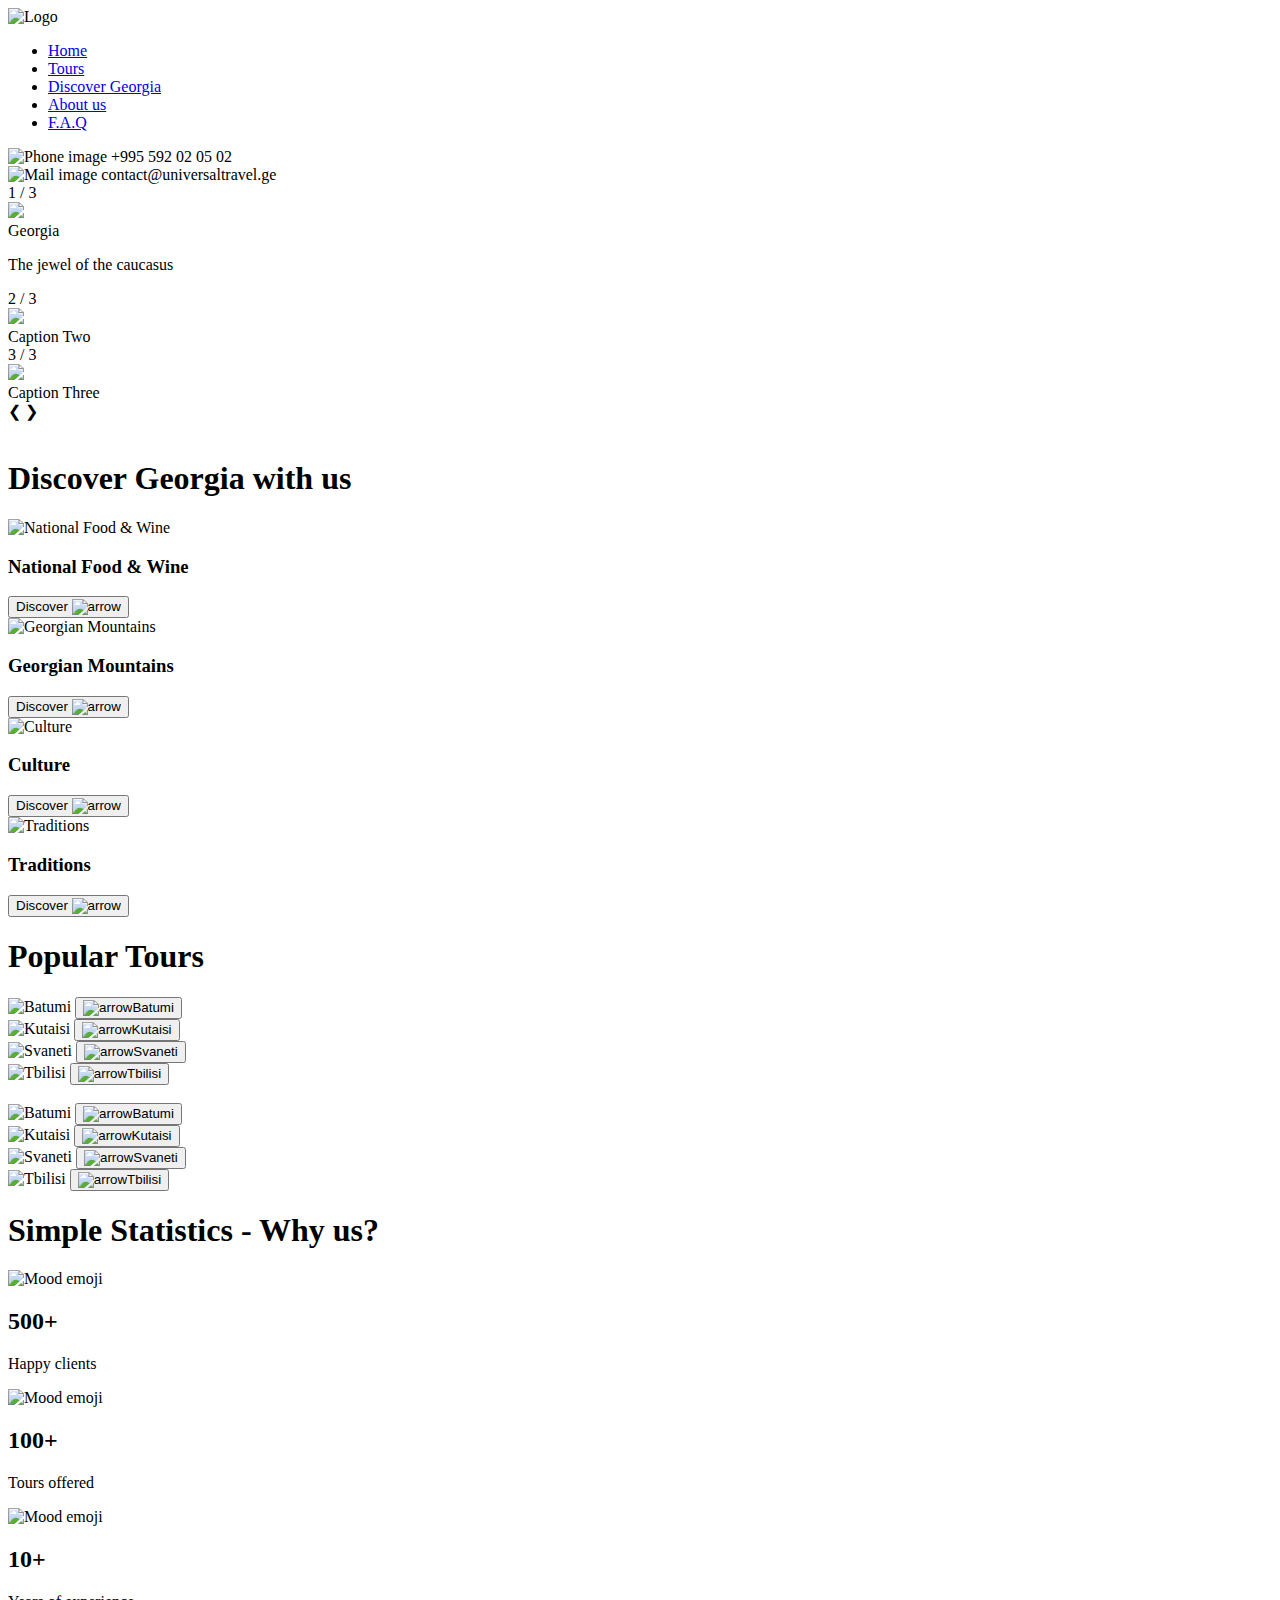
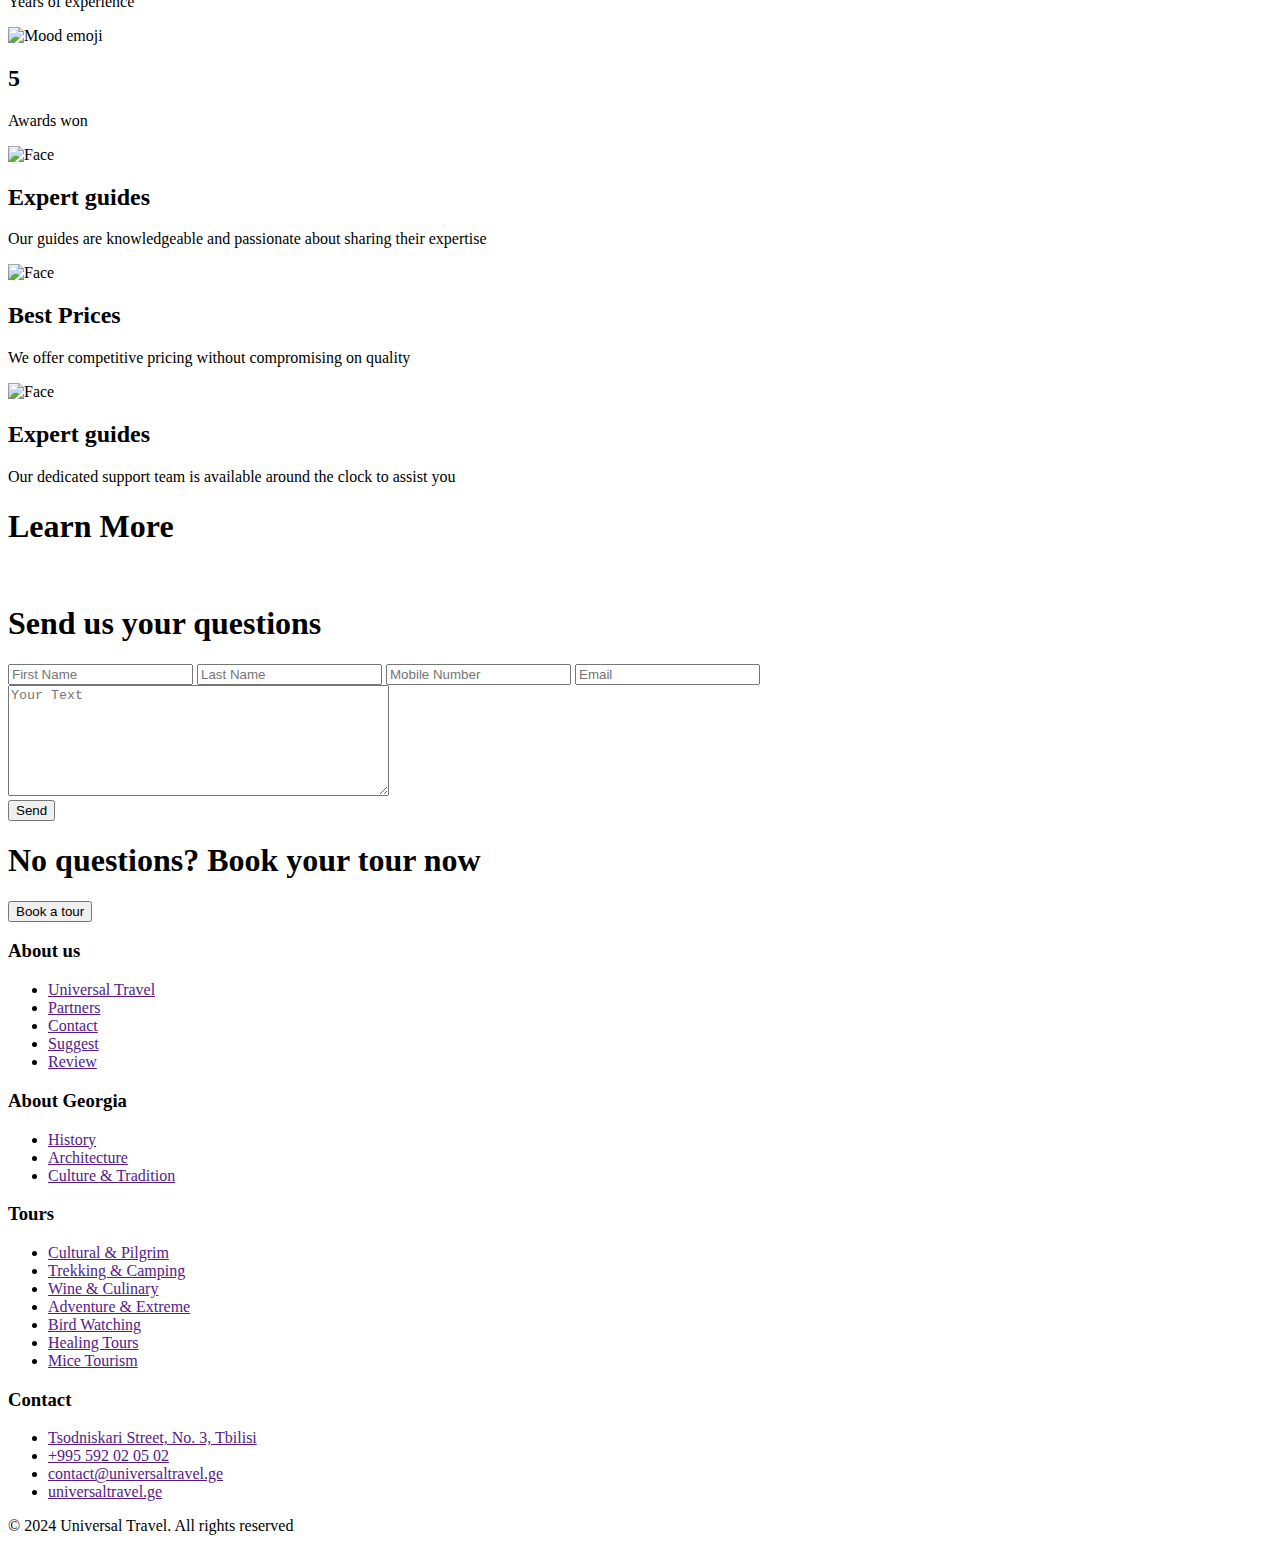
==== index.html @ 50737af2 "Add files via upload" ====
<!DOCTYPE html>
<html lang="en">
<head>
    <meta charset="UTF-8">
    <meta name="viewport" content="width=device-width, initial-scale=1.0">
    <link rel="stylesheet" href="./style/style.css">
    <link rel="preconnect" href="https://fonts.googleapis.com">
    <link rel="preconnect" href="https://fonts.gstatic.com" crossorigin>
    <link href="https://fonts.googleapis.com/css2?family=Darker+Grotesque:wght@300..900&family=Exo+2:ital,wght@0,100..900;1,100..900&family=Raleway:ital,wght@0,100..900;1,100..900&display=swap" rel="stylesheet">
    <title>Home</title>
</head>
<body>
    <header>
        <img class="logo" src="./assets/logo.svg" alt="Logo">
        <ul>
            <li><a id="active" href="index.html">Home</a></li>
            <li><a href="tours.html">Tours</a></li>
            <li><a href="georgia.html">Discover Georgia</a></li>
            <li><a href="about.html">About us</a></li>
            <li><a href="faq.html">F.A.Q</a></li>
        </ul>
        <div class="contact">
            <div><img src="./assets/phone.svg" alt="Phone image"> +995 592 02 05 02</div>
            <div><img src="./assets/mail.svg" alt="Mail image"> contact@universaltravel.ge</div>
        </div>
    </header>
    <div class="slideshow-container">

        <div class="mySlides fade">
          <div class="numbertext">1 / 3</div>
          <div class="slide-overlay"></div>
          <img src="./assets/slide1.jpg" style="width:100%">
          <div class="slideText">Georgia <br><p>The jewel of the caucasus</p></div>
        </div>
        
        <div class="mySlides fade">
          <div class="numbertext">2 / 3</div>
          <div class="slide-overlay"></div>
          <img src="./assets/slide2.jpg" style="width:100%">
          <div class="slideText">Caption Two</div>
        </div>
        
        <div class="mySlides fade">
          <div class="numbertext">3 / 3</div>
          <div class="slide-overlay"></div>
          <img src="./assets/slide3.jpg" style="width:100%">
          <div class="slideText">Caption Three</div>
        </div>
        
        <a class="prev" onclick="plusSlides(-1)">❮</a>
        <a class="next" onclick="plusSlides(1)">❯</a>
        
    </div>
    <br>
        
    <div style="text-align:center">
      <span class="dot" onclick="currentSlide(1)"></span> 
      <span class="dot" onclick="currentSlide(2)"></span> 
      <span class="dot" onclick="currentSlide(3)"></span> 
    </div>

    <!-- First Section -->
    <section id="firstS">
      <h1>Discover Georgia with us</h1>
      <div class="productCards">
        <div>
          <img src="./assets/product1.jpg" alt="National Food & Wine">
          <h3>National Food & Wine</h3>
          <button type="submit">Discover <img src="./assets/arrow.svg" alt="arrow"></button>
        </div>
        <div>
          <img src="./assets/product2.jpg" alt="Georgian Mountains">
          <h3>Georgian Mountains</h3>
          <button type="submit">Discover <img src="./assets/arrow.svg" alt="arrow"></button>
        </div>
        <div>
          <img src="./assets/product3.jpg" alt="Culture">
          <h3>Culture</h3>
          <button type="submit">Discover <img src="./assets/arrow.svg" alt="arrow"></button>
        </div>
        <div>
          <img src="./assets/product4.jpg" alt="Traditions">
          <h3>Traditions</h3>
          <button type="submit">Discover <img src="./assets/arrow.svg" alt="arrow"></button>
        </div>
      </div>
    </section>
    <section id="secondS">
      <h1>Popular Tours</h1>
      <div class="productCards">
        <div>
          <img src="./assets/batumi.jpg" alt="Batumi">
          <button><img src="./assets/location.svg" alt="arrow">Batumi</button>
        </div>
        <div>
          <img src="./assets/kutaisi.jpg" alt="Kutaisi">
          <button><img src="./assets/location.svg" alt="arrow">Kutaisi</button>
        </div>
        <div>
          <img src="./assets/svaneti.jpg" alt="Svaneti">
          <button><img src="./assets/location.svg" alt="arrow">Svaneti</button>
        </div>
        <div>
          <img src="./assets/tbilisi.jpg" alt="Tbilisi">
          <button><img src="./assets/location.svg" alt="arrow">Tbilisi</button>
        </div>
      </div><br>
      <div class="productCards">
        <div>
          <img src="./assets/batumi.jpg" alt="Batumi">
          <button><img src="./assets/location.svg" alt="arrow">Batumi</button>
        </div>
        <div>
          <img src="./assets/kutaisi.jpg" alt="Kutaisi">
          <button><img src="./assets/location.svg" alt="arrow">Kutaisi</button>
        </div>
        <div>
          <img src="./assets/svaneti.jpg" alt="Svaneti">
          <button><img src="./assets/location.svg" alt="arrow">Svaneti</button>
        </div>
        <div>
          <img src="./assets/tbilisi.jpg" alt="Tbilisi">
          <button><img src="./assets/location.svg" alt="arrow">Tbilisi</button>
        </div>
      </div>
    </section>
    <section class="thirdS">
      <h1>Simple Statistics - Why us?</h1>
      <div class="statistics">
        <div>
          <img src="./assets/mood.svg" alt="Mood emoji">
          <h2>500+</h2>
          <p>Happy clients</p>
        </div>
        <div>
          <img src="./assets/bus.svg" alt="Mood emoji">
          <h2>100+</h2>
          <p>Tours offered</p>
        </div>
        <div>
          <img src="./assets/diplomat.svg" alt="Mood emoji">
          <h2>10+</h2>
          <p>Years of experience</p>
        </div>
        <div>
          <img src="./assets/award.svg" alt="Mood emoji">
          <h2>5</h2>
          <p>Awards won</p>
        </div>
      </div>
      <div class="whyUs">
        <div>
          <img src="./assets/face.svg" alt="Face">
          <h2>Expert guides</h2>
          <p>Our guides are knowledgeable and passionate about sharing their expertise</p>
        </div>
        <div>
          <img src="./assets/percent.svg" alt="Face">
          <h2>Best Prices</h2>
          <p>We offer competitive pricing without compromising on quality</p>
        </div>
        <div>
          <img src="./assets/support.svg" alt="Face">
          <h2>Expert guides</h2>
          <p>Our dedicated support team is available around the clock to assist you</p>
        </div>
      </div>
    </section>
    <section id="fourthS">
      <h1>Learn More</h1>
      <div class="container">
        <div class="map" id="map">
            <div class="pin" style="top: 50%; left: 60%;" onclick="showInfo(0)"></div>
            <div class="pin" style="top: 30%; left: 20%;" onclick="showInfo(1)"></div>
            <div class="pin" style="top: 50%; left: 30%;" onclick="showInfo(2)"></div>
            <div class="pin" style="top: 59%; left: 33%;" onclick="showInfo(3)"></div>
            <div class="pin" style="top: 67%; left: 30%;" onclick="showInfo(4)"></div>
            <div class="pin" style="top: 70%; left: 64%;" onclick="showInfo(5)"></div>
            <div class="pin" style="top: 70%; left: 50%;" onclick="showInfo(6)"></div>
            <div class="pin" style="top: 70%; left: 85%;" onclick="showInfo(7)"></div>
            <div class="pin" style="top: 55%; left: 44%;" onclick="showInfo(8)"></div>
            <div class="pin" style="top: 42%; left: 45%;" onclick="showInfo(9)"></div>
            <div class="pin" style="top: 56%; left: 70%;" onclick="showInfo(10)"></div>
        </div>
        <div class="info-card" id="infoCard">
            <img id="infoImage" src="" alt="">
            <div class="info-content">
                <h2 id="infoTitle"></h2>
                <p id="infoDesc"></p>
            </div>
        </div>
    </div>
    </section>
    <section id="fivethS">
      <h1>Send us your questions</h1>
      <div class="form">
        <div>
          <input type="text" placeholder="First Name">
          <input type="text" placeholder="Last Name">
          <input type="number" placeholder="Mobile Number">
          <input type="email" placeholder="Email">
      </div>
      <div class="formSecond">
          <textarea name="yourText" id="yourText" cols="45" rows="7" placeholder="Your Text"></textarea>
        </div>
      </div>
      <button class="successB">Send</button>
      <h1>No questions? Book your tour now</h1>
      <button class="successG">Book a tour</button>
    </section>

    <footer>
      <div>
        <h3>About us</h3>
        <ul>
          <li><a href="">Universal Travel</a></li>
          <li><a href="">Partners</a></li>
          <li><a href="">Contact</a></li>
          <li><a href="">Suggest</a></li>
          <li><a href="">Review</a></li>
        </ul>
      </div>
      <div>
        <h3>About Georgia</h3>
        <ul>
          <li><a href="">History</a></li>
          <li><a href="">Architecture</a></li>
          <li><a href="">Culture & Tradition</a></li>
        </ul>
      </div>
      <div>
        <h3>Tours</h3>
        <ul>
          <li><a href="">Cultural & Pilgrim</a></li>
          <li><a href="">Trekking & Camping</a></li>
          <li><a href="">Wine & Culinary</a></li>
          <li><a href="">Adventure & Extreme</a></li>
          <li><a href="">Bird Watching</a></li>
          <li><a href="">Healing Tours</a></li>
          <li><a href="">Mice Tourism</a></li>
        </ul>
      </div>
      <div>
        <h3>Contact</h3>
        <ul>
          <li><a href="">Tsodniskari Street, No. 3, Tbilisi</a></li>
          <li><a href="">+995 592 02 05 02</a></li>
          <li><a href="">contact@universaltravel.ge</a></li>
          <li><a href="">universaltravel.ge</a></li>
        </ul>
      </div>
    </footer>
    <div class="endFooter">
      <p>© 2024 Universal Travel. All rights reserved</p>
    </div>
</body>
<script src="./js/index.js"></script>
</html>
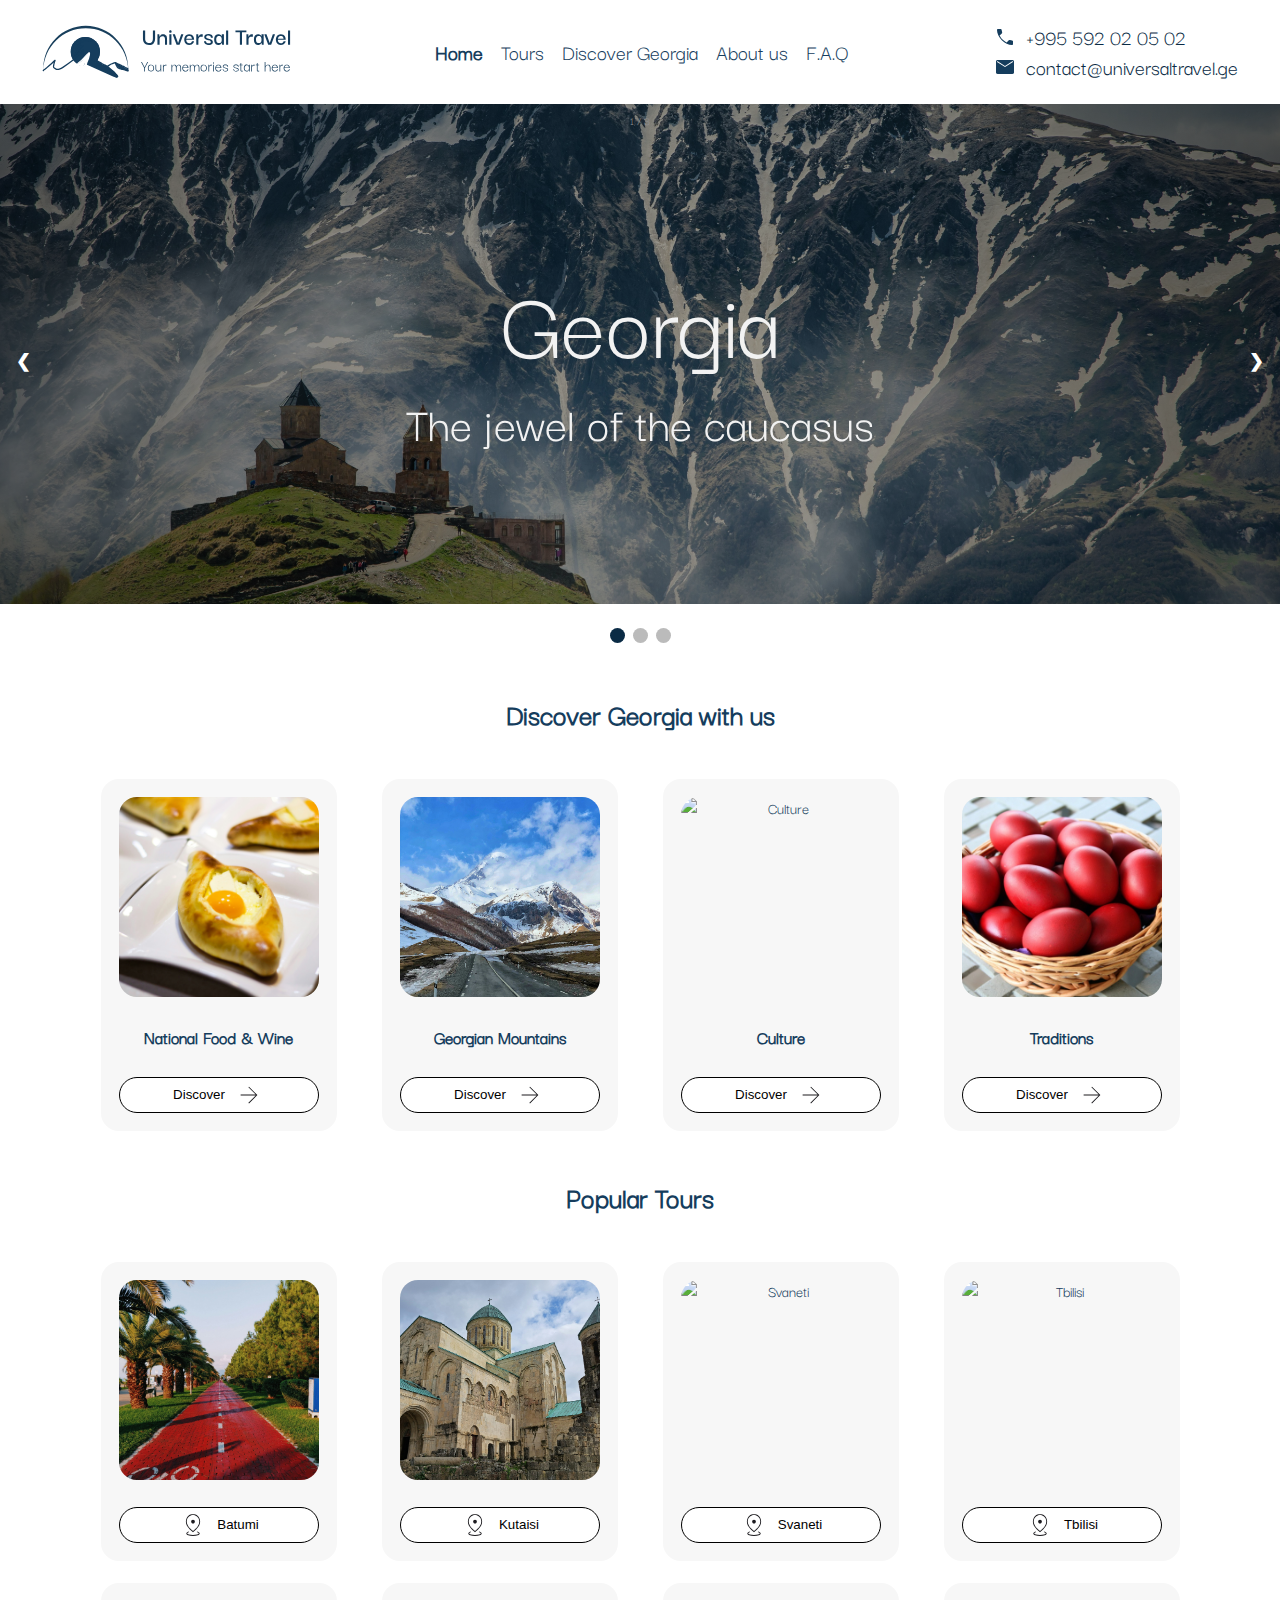
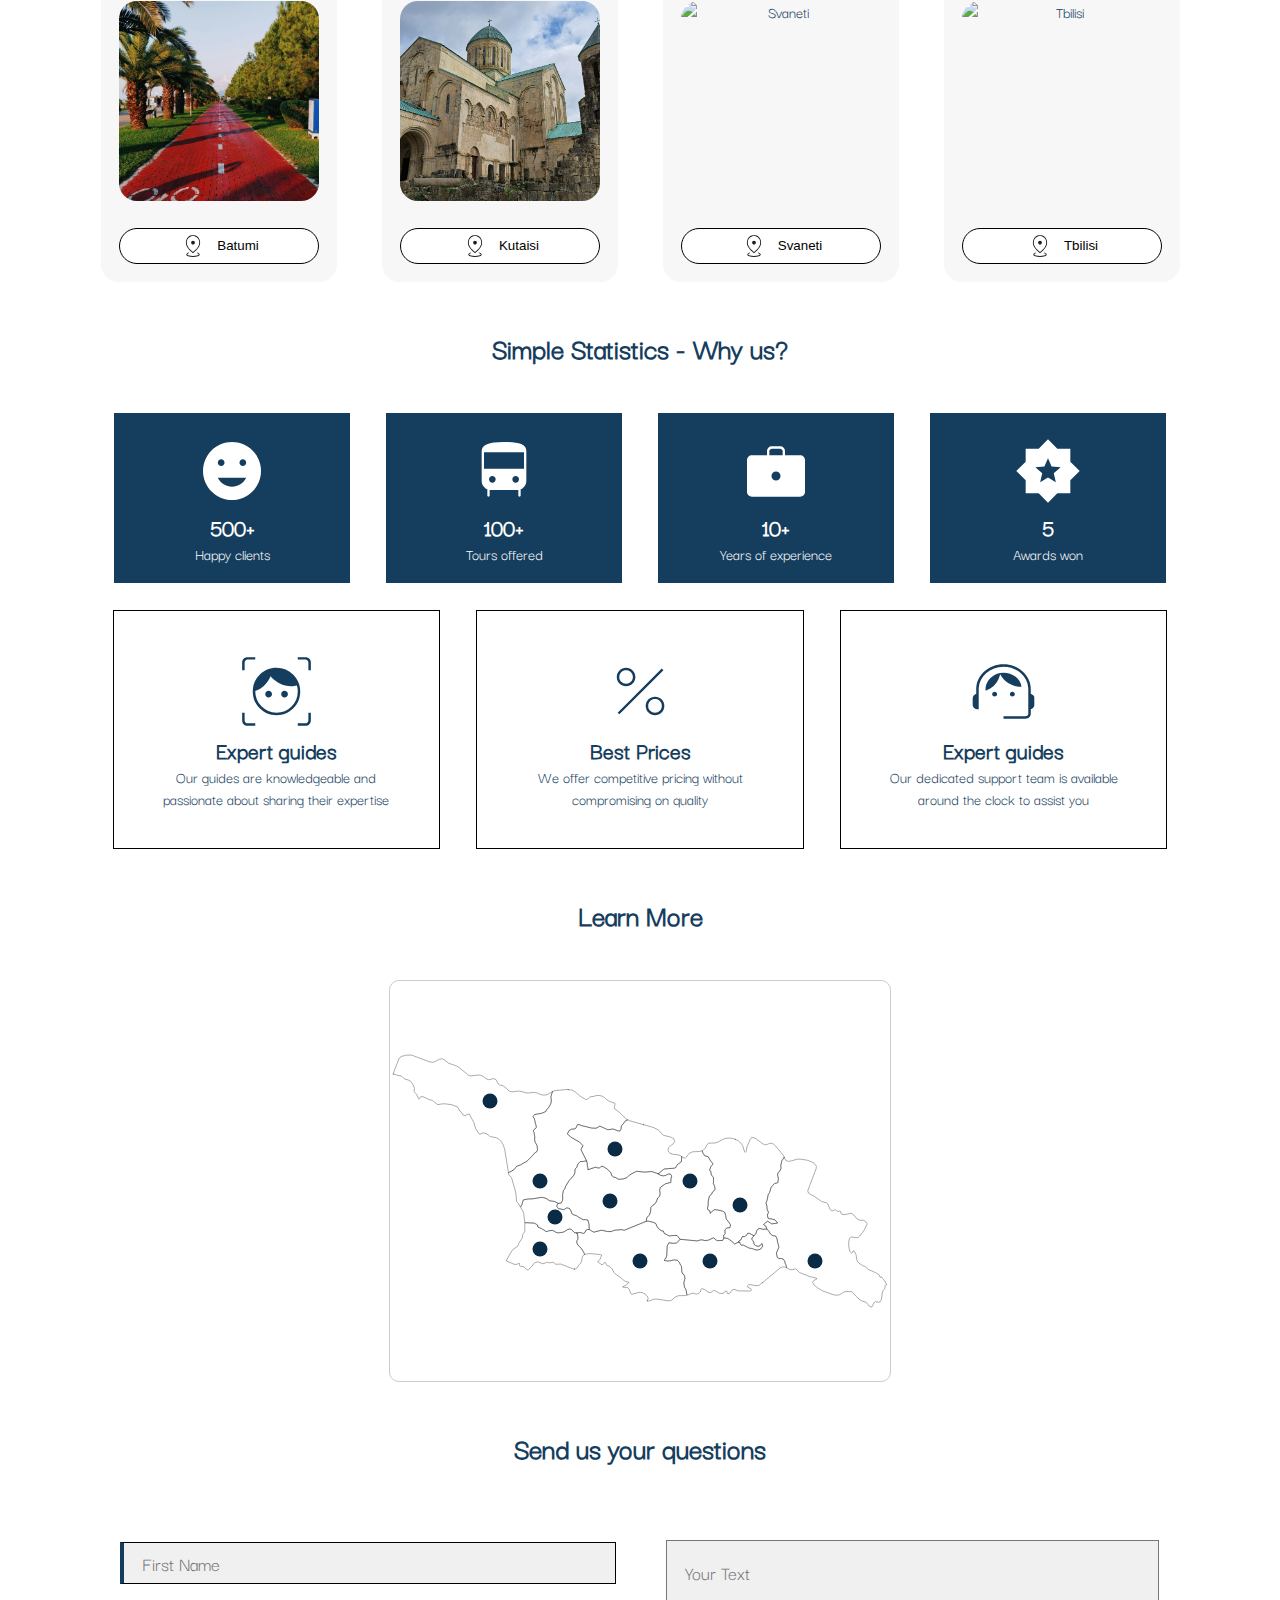
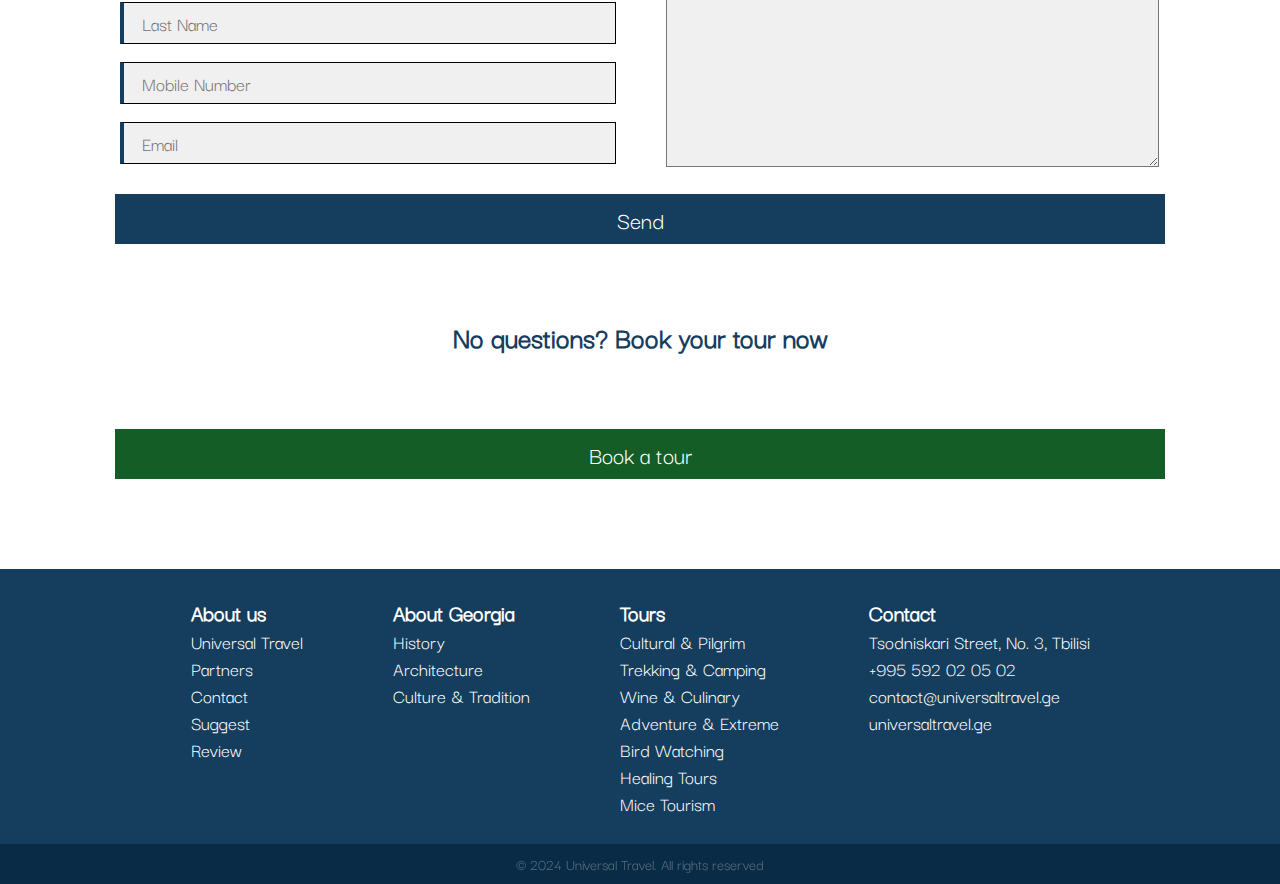
==== commit 42d7d8d0: "Add files via upload" ====
--- a/index.html
+++ b/index.html
@@ -11,7 +11,9 @@
 </head>
 <body>
     <header>
-        <img class="logo" src="./assets/logo.svg" alt="Logo">
+        <a href="index.html">
+          <img class="logo" src="./assets/logo.svg" alt="Logo">
+        </a>
         <ul>
             <li><a id="active" href="index.html">Home</a></li>
             <li><a href="tours.html">Tours</a></li>
@@ -20,8 +22,8 @@
             <li><a href="faq.html">F.A.Q</a></li>
         </ul>
         <div class="contact">
-            <div><img src="./assets/phone.svg" alt="Phone image"> +995 592 02 05 02</div>
-            <div><img src="./assets/mail.svg" alt="Mail image"> contact@universaltravel.ge</div>
+            <div><img src="./assets/phone.svg" alt="Phone image"> <a href="tel:+995-592-020-502">+995 592 02 05 02</a></div>
+            <div><img src="./assets/mail.svg" alt="Mail image"> <a href="mailto:contact@universaltravel.ge">contact@universaltravel.ge</a></div>
         </div>
     </header>
     <div class="slideshow-container">
--- a/style/style.css
+++ b/style/style.css
@@ -0,0 +1,495 @@
+*{
+    margin:0;
+    padding: 0;
+}
+@font-face {
+    font-family: DarkerGrotesqueRegular;
+    src: url(../fonts/DarkerGrotesque-Regular.ttf);
+ }
+body{
+  font-family: DarkerGrotesqueRegular;
+  color: #153D5D;
+}
+h1{
+  font-size: 30px;
+}
+/* Header */
+header{
+    background-color: white;
+    padding: 2vh 1vh;
+    font-family: DarkerGrotesqueRegular;
+    font-size: 22px;
+    font-weight: 400;
+    display: flex;
+    justify-content: center;
+    align-items: center;
+    gap: 15vh;
+}
+#active{
+    font-weight: 900;
+}
+header .logo{
+    width: 250px;
+}
+header ul{
+    list-style-type: none;
+    margin: 0;
+    padding: 0;
+}
+header ul li{
+    float: left;
+    list-style: none;
+    margin: 0 2px 0 0;
+}
+header ul li a{
+    text-decoration: none;
+    color: #153D5D;
+    padding: 8px;
+}
+header .contact div{
+    display: flex;
+    gap: 1vh;
+}
+header .contact a{
+  text-decoration: none;
+  color: #0A2B45;
+}
+/* End of the Header */
+
+/* Body */
+/* Carousel */
+.slideshow-container {
+    width: 100%;
+    position: relative;
+    margin: auto;
+  }
+.slideshow-container img{
+    height: 100%;
+    background-size: cover;
+    background-repeat: no-repeat;
+    object-fit: cover;
+}
+.slide-overlay {
+    position: absolute;
+    top: 0;
+    left: 0;
+    width: 100%;
+    height: 100%;
+    background: radial-gradient(circle, rgba(0,0,0,0.3) 0%, rgba(0,0,0,0.6) 100%);
+    z-index: 1;
+  }
+  
+  /* Next & previous buttons */
+  .prev, .next {
+    cursor: pointer;
+    position: absolute;
+    top: 50%;
+    width: auto;
+    padding: 16px;
+    margin-top: -22px;
+    color: white;
+    font-weight: bold;
+    font-size: 18px;
+    transition: 0.6s ease;
+    border-radius: 0 3px 3px 0;
+    user-select: none;
+    z-index: 2;
+  }
+  
+  /* Position the "next button" to the right */
+  .next {
+    right: 0;
+    border-radius: 3px 0 0 3px;
+  }
+  
+  /* On hover, add a black background color with a little bit see-through */
+  .prev:hover, .next:hover {
+    background-color: rgba(0,0,0,0.8);
+  }
+  
+  /* Caption text */
+  .slideText {
+    position: absolute;
+    font-family: DarkerGrotesqueRegular;
+    color: #f2f2f2;
+    font-size: 100px;
+    padding: 8px 12px;
+    text-align: center;
+    z-index: 3;
+  }
+  .slideText > p{
+    font-size: 50px;
+    font-weight: 200;
+  }
+  
+  /* Number text (1/3 etc) */
+  .numbertext {
+    color: #f2f2f2;
+    font-size: 12px;
+    padding: 8px 12px;
+    position: absolute;
+    top: 0;
+  }
+  
+  /* The dots/bullets/indicators */
+  .dot {
+    cursor: pointer;
+    height: 15px;
+    width: 15px;
+    margin: 0 2px;
+    background-color: #bbb;
+    border-radius: 50%;
+    display: inline-block;
+    transition: background-color 0.6s ease;
+  }
+  
+  .active, .dot:hover {
+    background-color: #717171;
+  }
+  .mySlides{
+    display: flex;
+    justify-content: center;
+    align-items: center;
+    height: 500px;
+  }
+  /* Fading animation */
+  .fade {
+    animation-name: fade;
+    animation-duration: 1.5s;
+  }
+  
+  @keyframes fade {
+    from {opacity: .4} 
+    to {opacity: 1}
+  }
+
+  .productCards{
+    display: flex;
+    gap: 5vh;
+    justify-content: center;
+    align-items: center;
+  }
+  section h1{
+    margin: 3vh 0;
+    padding: 2vh 3vh;
+    text-align: center;
+    align-items: center;
+  }
+  .productCards div{
+    text-align: center;
+    border-radius: 2vh;
+    display: flex;
+    flex-direction: column;
+    gap: 3vh;
+    padding: 2vh 2vh;
+    background-color: #F7F7F7;
+    width: 200px;
+  }
+  .productCards div>img{
+    border-radius: 2vh;
+    object-fit: cover;
+    background-size: cover;
+    background-repeat: no-repeat;
+    width: 100%;
+    height: 200px;
+  }
+  .productCards div button{
+    border-radius: 2vh;
+    gap: 1vh;
+    cursor: pointer;
+    justify-content: center;
+    align-items: center;
+    display: flex;
+    background-color: white;
+    border: 0.1px solid black;
+    height: 4vh;
+    width: 100%;
+  }
+  .productCards div button:hover{
+    background-color: #63a3d773;
+  }
+  .productCards div button img{
+    width: 30px;
+  }
+ .productCards>div>div{
+  display: flex;
+  margin: 0;
+  padding: 0;
+  justify-content: center;
+  align-items: center;
+ }
+ .statistics{
+  display: flex;
+  justify-content: center;
+  align-items: center;
+  gap: 4vh;
+ }
+ .statistics>div{
+  display: flex;
+  flex-direction: column;
+  align-items: center;
+  background-color: #153D5D;
+  color: white;
+  width: 200px;
+  padding: 2vh 2vh;
+ }
+ .whyUs{
+  margin: 3vh 0;
+  display: flex;
+  justify-content: center;
+  align-items: center;
+  gap: 4vh;
+ }
+ .whyUs>div{
+  text-align: center;
+  display: flex;
+  flex-direction: column;
+  align-items: center;
+  background-color: white;
+  border: 0.5px solid black;
+  width: 250px;
+  padding: 4.2vh 4.2vh;
+ }
+ #fivethS{
+  max-width: 1000px;
+  margin: 0 auto;
+  display: flex;
+  justify-content: center;
+  align-items: center;
+  flex-direction: column;
+  gap: 3vh;
+ }
+ .form{
+  display: flex;
+  gap: 10vh;
+  width: 100%;
+  justify-content: center;
+  align-items: center;
+ }
+ .form>div{
+  display: flex;
+  flex-direction: column;
+  justify-content: center;
+  align-items: center;
+  width: 100%;
+  gap: 2vh;
+ }
+ .form>div input{
+  font-family: DarkerGrotesqueRegular;
+  font-size: 20px;
+  padding: 0 2vh;
+  width: 100%;
+  border: 0.3px solid black;
+  border-left: 4px solid #153D5D;
+  height: 40px;
+  background-color: #F1F0F0;
+ }
+ .formSecond{
+  width: 100%;
+ }
+ .formSecond textarea{
+  font-family: DarkerGrotesqueRegular;
+  font-size: 20px;
+  width: 100%;
+  background-color: #F1F0F0;
+  padding: 2vh 2vh;
+ }
+ .successB{
+  width: 105%;
+  background-color: #153D5D;
+  height: 50px;
+  border: none;
+  color: white;
+  font-family: DarkerGrotesqueRegular;
+  font-size: 25px;
+ }
+ .successG{
+  width: 105%;
+  background-color: #155d26;
+  border: none;
+  height: 50px;
+  color: white;
+  font-family: DarkerGrotesqueRegular;
+  font-size: 25px;
+ }
+ footer{
+  margin-top: 10vh;
+  padding: 3vh 0;
+  font-size: 20px;
+  justify-content: center;
+  gap: 10vh;
+  display: flex;
+  background-color: #153D5D;
+  color: white;
+ }
+ footer ul li{
+  list-style: none;
+ }
+ footer ul li a{
+  text-decoration: none;
+  color: white;
+ }
+ .endFooter{
+  width: 100%;
+  padding: 1vh 0;
+  text-align: center;
+  background-color: #0A2B45;
+  color: white;
+ }
+ .endFooter p{
+  opacity: 30%;
+ }
+ /* Map */
+
+ .container {
+  margin: 0 auto;
+  justify-content: center;
+  align-items: center;
+  display: flex;
+  gap: 20px;
+  align-items: center;
+}
+.map {
+  position: relative;
+  width: 500px;
+  height: 400px;
+  background: url('../assets/map.svg') no-repeat center/cover;
+  object-fit: cover;
+  border: 1px solid #ccc;
+  border-radius: 10px;
+}
+.pin {
+  position: absolute;
+  width: 15px;
+  height: 15px;
+  background: #0A2B45;
+  border-radius: 50%;
+  cursor: pointer;
+  transform: translate(-50%, -50%);
+}
+.info-card {
+  display: none;
+  max-width: 500px;
+  border: 1px solid #ccc;
+  border-radius: 10px;
+  overflow: hidden;
+  box-shadow: 0 4px 8px rgba(0, 0, 0, 0.1);
+}
+.info-card img {
+  width: 100%;
+  height: 150px;
+  object-fit: cover;
+}
+.info-content {
+  padding: 10px;
+}
+.aboutSection{
+  font-size: 20px;
+  margin: 0 auto;
+  gap: 5vh;
+  width: 1000px;
+  display: flex;
+  justify-content: center;
+  align-items: center;
+}
+.aboutSection img{
+  width: 300px;
+  height: 300px;
+}
+.partners{
+  display: flex;
+  align-items: center;
+  justify-content: center;
+  gap: 10vh;
+}
+.partners img{
+  width: 200px;
+  height: 200px;
+}
+.search{
+  gap: 2vh;
+  margin: 0 auto;
+  display: flex;
+  flex-direction: column;
+  justify-content: center;
+  align-items: center;
+  width: 1000px;
+}
+.search>input{
+  font-family: DarkerGrotesqueRegular;
+  background-color: #F1F0F0;
+  border: none;
+  font-size: 20px;
+  padding: 0 2vh;
+  height: 40px;
+  width: 100%;
+}
+.search .categories{
+  display: flex;
+  gap: 2vh;
+  align-items: center;
+  justify-content: flex-start;
+  overflow-x:scroll;
+  width: 100%;
+  scrollbar-width: none;
+  scroll-snap-type: x mandatory;
+}
+
+.search .categories::-webkit-scrollbar {
+  height: 8px;
+}
+.search .categories::-webkit-scrollbar-thumb {
+  background-color: #888;
+  border-radius: 4px;
+}
+.search .categories input{
+  scroll-snap-align: start;
+  padding: 0 1vh;
+  width: 100%;
+  height: 40px;
+  border: none;
+  font-family: DarkerGrotesqueRegular;
+  font-size: 20px;
+}
+#activeButton{
+  background-color: #0A2B45;
+  color: white;
+}
+#faqS{
+  width: 1200px;
+  margin: 0 auto;
+  font-family: DarkerGrotesqueRegular;
+  font-size: 22px;
+}
+.accordion {
+  background-color: #eee;
+  color: #444;
+  cursor: pointer;
+  padding: 18px;
+  font-size: 22px;
+  font-family: DarkerGrotesqueRegular;
+  width: 100%;
+  text-align: left;
+  border: none;
+  outline: none;
+  transition: 0.4s;
+}
+
+/* Add a background color to the button if it is clicked on (add the .active class with JS), and when you move the mouse over it (hover) */
+.active, .accordion:hover {
+  background-color: #0A2B45;
+  color: white;
+}
+
+/* Style the accordion panel. Note: hidden by default */
+.panel {
+  padding: 0 18px;
+  background-color: white;
+  display: none;
+  overflow: hidden;
+}
+  /* On smaller screens, decrease text size */
+  @media only screen and (max-width: 300px) {
+    .prev, .next,.text {font-size: 11px}
+  }
+
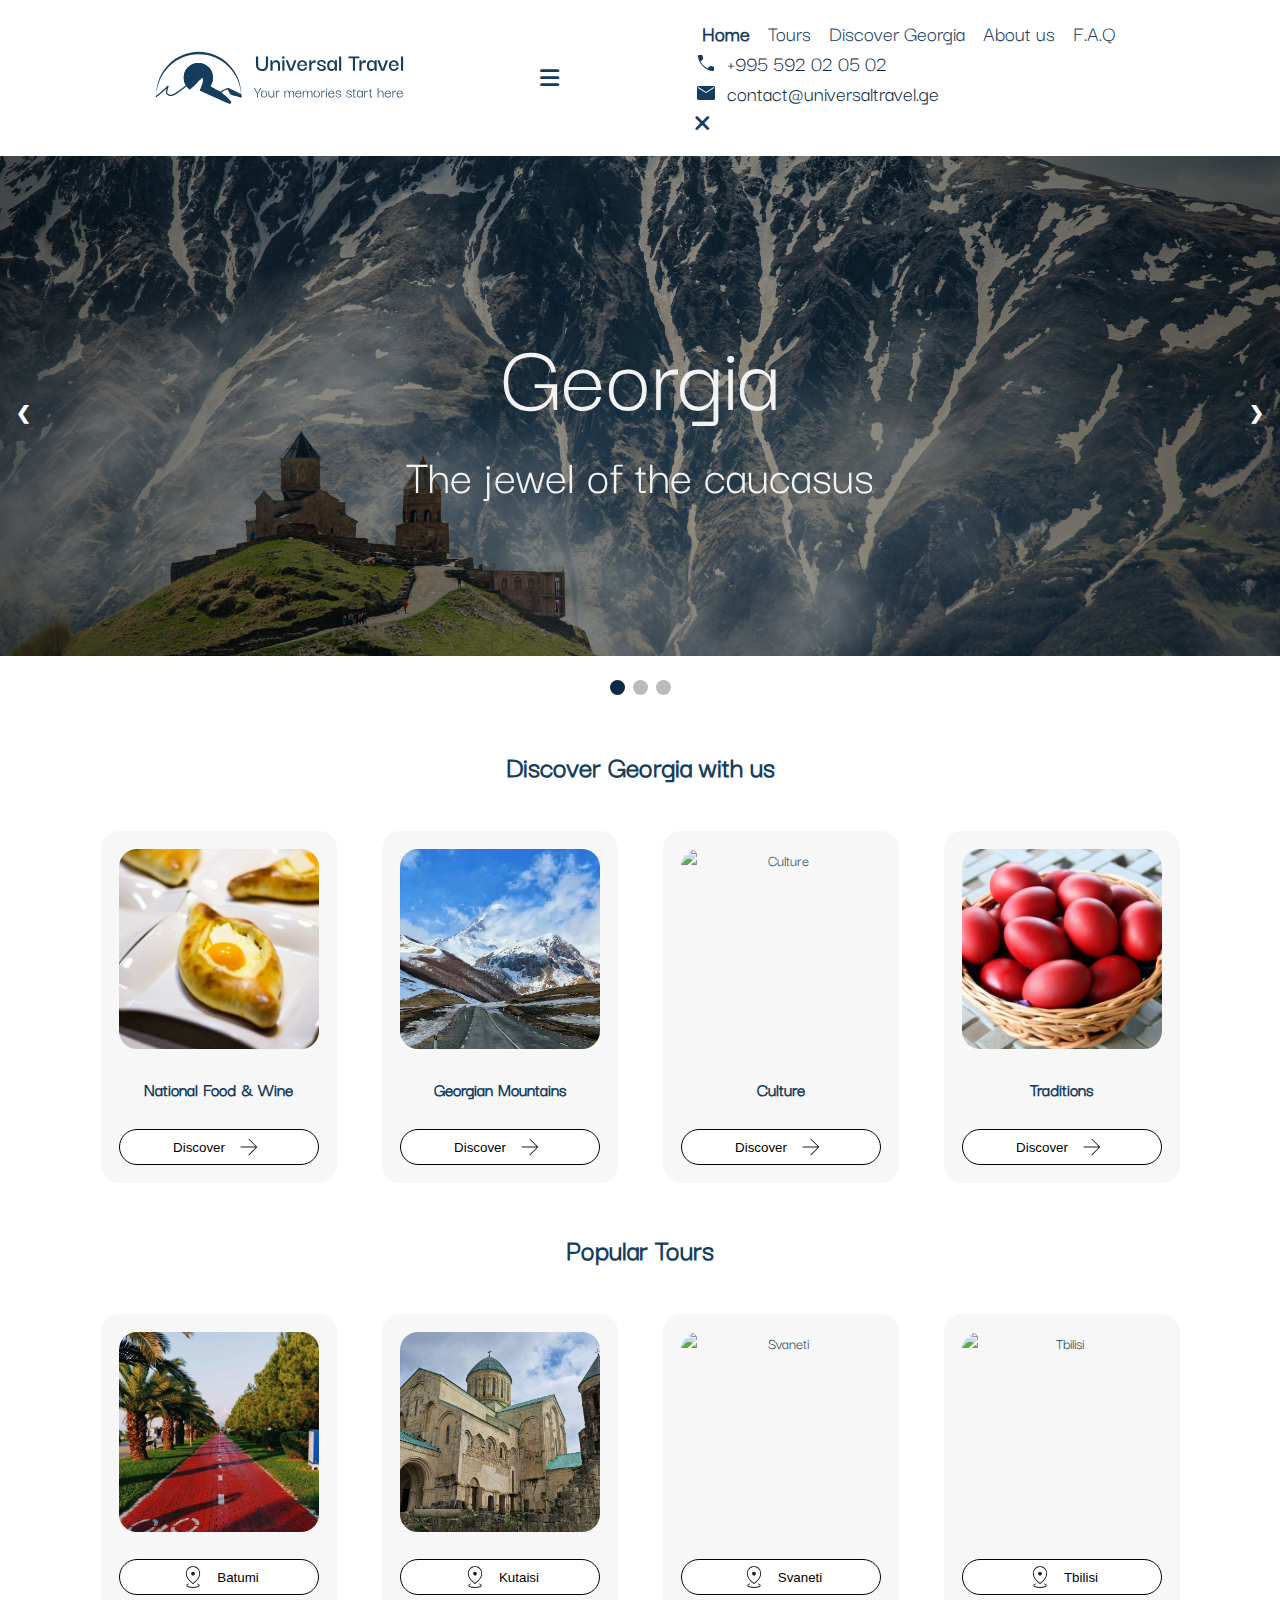
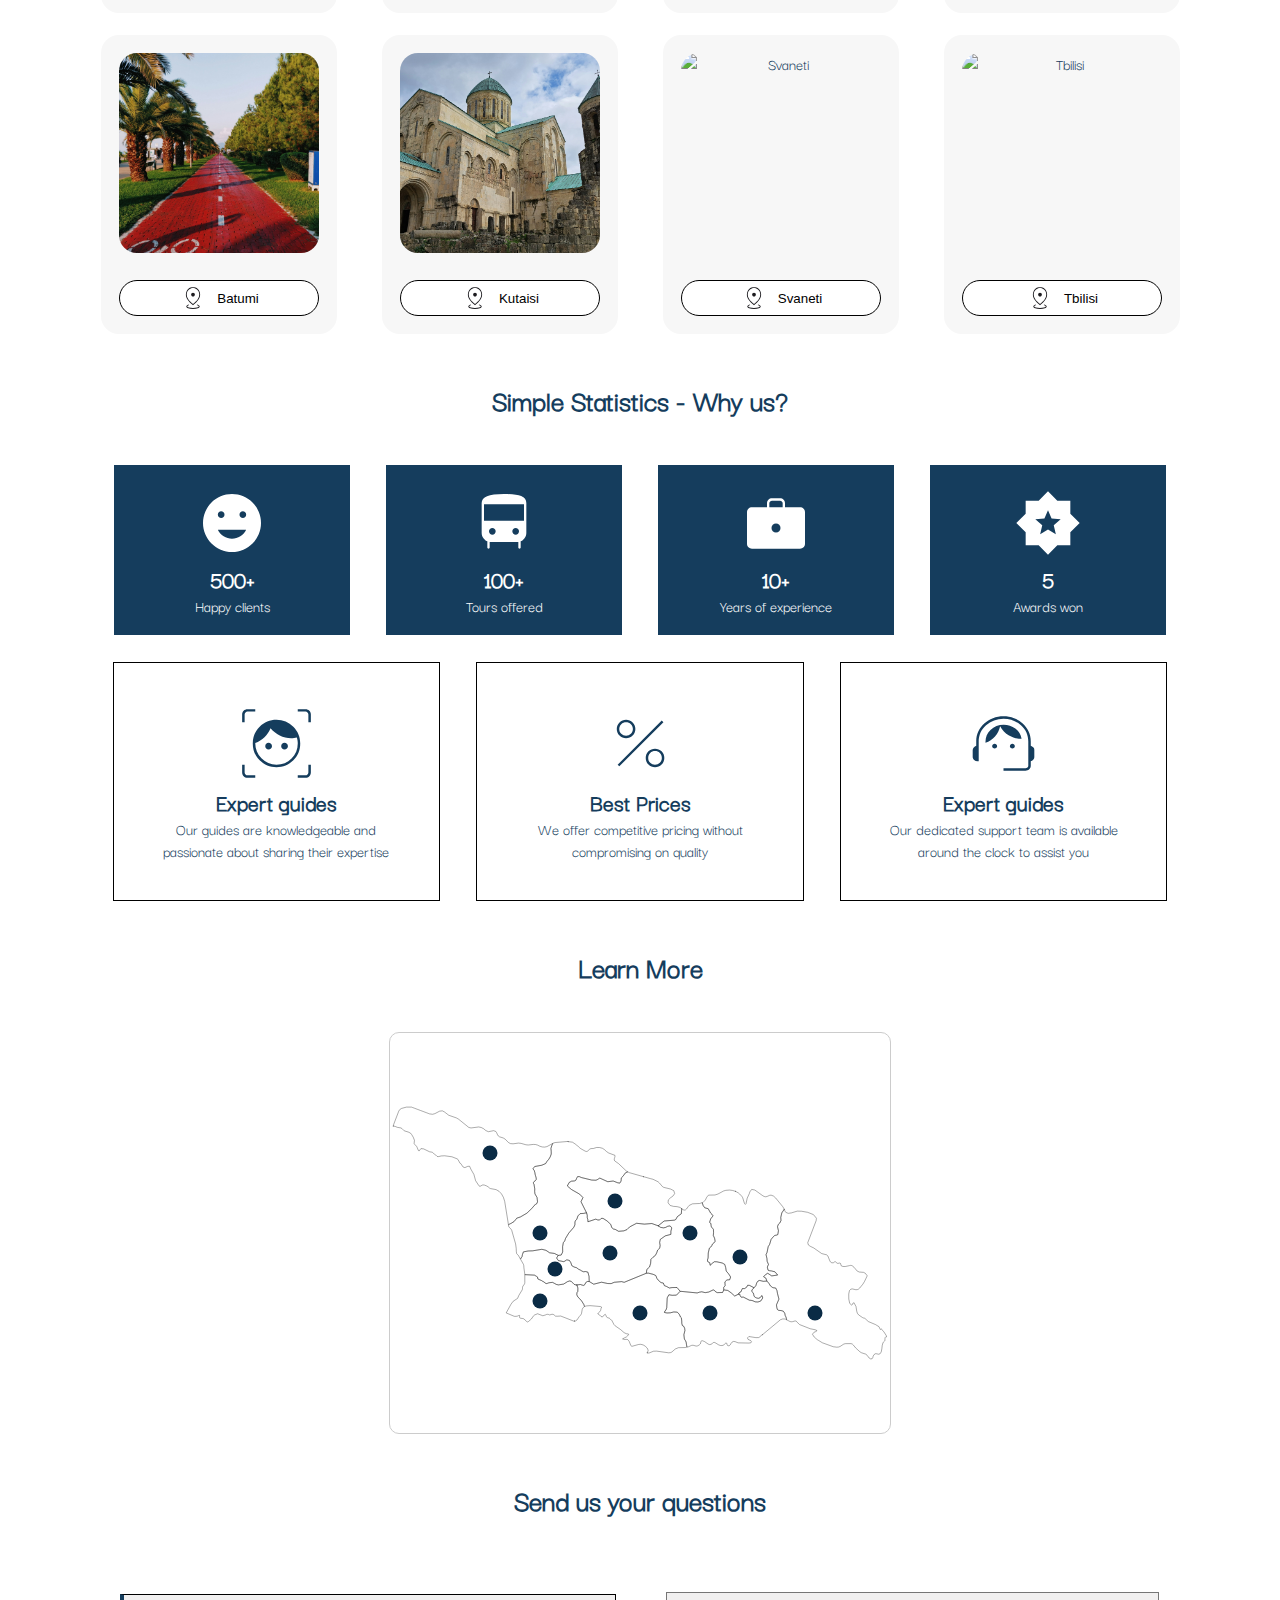
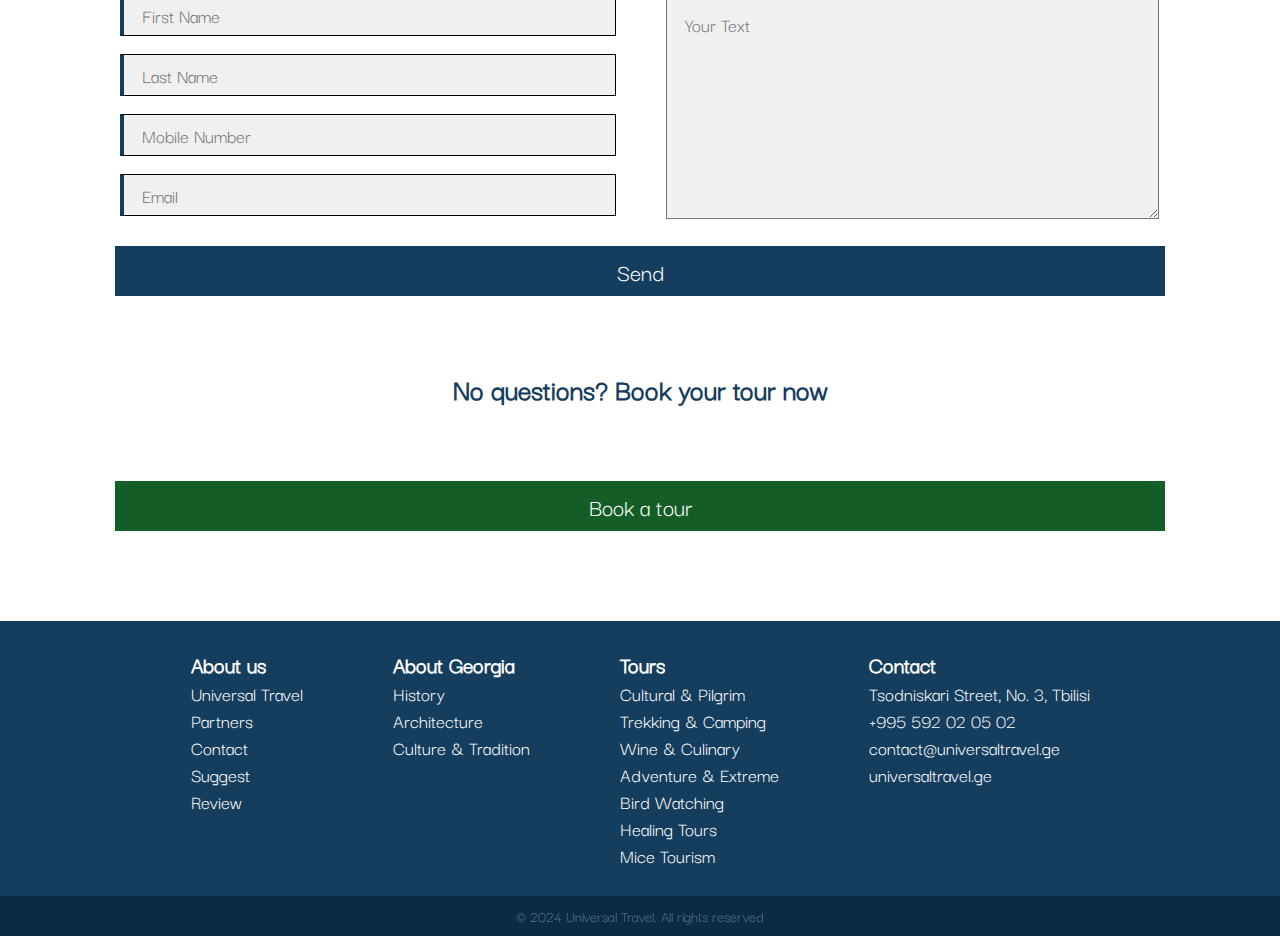
==== commit bb5f9f30: "Add files via upload" ====
--- a/index.html
+++ b/index.html
@@ -6,6 +6,9 @@
     <link rel="stylesheet" href="./style/style.css">
     <link rel="preconnect" href="https://fonts.googleapis.com">
     <link rel="preconnect" href="https://fonts.gstatic.com" crossorigin>
+    <link rel="stylesheet" href="https://cdnjs.cloudflare.com/ajax/libs/font-awesome/6.5.1/css/all.min.css">
+
+    <link href="https://fonts.googleapis.com/css2?family=K2D:ital,wght@0,100;0,500;0,600;0,700;1,400&amp;family=Libre+Baskerville&amp;family=Poppins&amp;family=Work+Sans:ital,wght@0,400;1,200&amp;display=swap" rel="stylesheet">
     <link href="https://fonts.googleapis.com/css2?family=Darker+Grotesque:wght@300..900&family=Exo+2:ital,wght@0,100..900;1,100..900&family=Raleway:ital,wght@0,100..900;1,100..900&display=swap" rel="stylesheet">
     <title>Home</title>
 </head>
@@ -14,17 +17,20 @@
         <a href="index.html">
           <img class="logo" src="./assets/logo.svg" alt="Logo">
         </a>
-        <ul>
+        <div class="openMenu"><i class="fa fa-bars"></i></div>
+        <ul class="mainMenu">
             <li><a id="active" href="index.html">Home</a></li>
             <li><a href="tours.html">Tours</a></li>
             <li><a href="georgia.html">Discover Georgia</a></li>
             <li><a href="about.html">About us</a></li>
-            <li><a href="faq.html">F.A.Q</a></li>
-        </ul>
-        <div class="contact">
-            <div><img src="./assets/phone.svg" alt="Phone image"> <a href="tel:+995-592-020-502">+995 592 02 05 02</a></div>
-            <div><img src="./assets/mail.svg" alt="Mail image"> <a href="mailto:contact@universaltravel.ge">contact@universaltravel.ge</a></div>
-        </div>
+            <li><a href="faq.html">F.A.Q</a></li><br>
+            <div class="contact">
+              <div><img src="./assets/phone.svg" alt="Phone image"> <a href="tel:+995-592-020-502">+995 592 02 05 02</a></div>
+              <div><img src="./assets/mail.svg" alt="Mail image"> <a href="mailto:contact@universaltravel.ge">contact@universaltravel.ge</a></div>
+            </div>
+            <div class="closeMenu"><i class="fa fa-times" aria-hidden="true"></i></div>
+        </ul>
+
     </header>
     <div class="slideshow-container">
 
@@ -64,31 +70,34 @@
     <!-- First Section -->
     <section id="firstS">
       <h1>Discover Georgia with us</h1>
-      <div class="productCards">
-        <div>
-          <img src="./assets/product1.jpg" alt="National Food & Wine">
-          <h3>National Food & Wine</h3>
-          <button type="submit">Discover <img src="./assets/arrow.svg" alt="arrow"></button>
-        </div>
-        <div>
-          <img src="./assets/product2.jpg" alt="Georgian Mountains">
-          <h3>Georgian Mountains</h3>
-          <button type="submit">Discover <img src="./assets/arrow.svg" alt="arrow"></button>
-        </div>
-        <div>
-          <img src="./assets/product3.jpg" alt="Culture">
-          <h3>Culture</h3>
-          <button type="submit">Discover <img src="./assets/arrow.svg" alt="arrow"></button>
-        </div>
-        <div>
-          <img src="./assets/product4.jpg" alt="Traditions">
-          <h3>Traditions</h3>
-          <button type="submit">Discover <img src="./assets/arrow.svg" alt="arrow"></button>
-        </div>
-      </div>
+      <div class="carousel-container">
+        <div class="productCards">
+            <div>
+                <img src="./assets/product1.jpg" alt="National Food & Wine">
+                <h3>National Food & Wine</h3>
+                <button type="submit">Discover <img src="./assets/arrow.svg" alt="arrow"></button>
+            </div>
+            <div>
+                <img src="./assets/product2.jpg" alt="Georgian Mountains">
+                <h3>Georgian Mountains</h3>
+                <button type="submit">Discover <img src="./assets/arrow.svg" alt="arrow"></button>
+            </div>
+            <div>
+                <img src="./assets/product3.jpg" alt="Culture">
+                <h3>Culture</h3>
+                <button type="submit">Discover <img src="./assets/arrow.svg" alt="arrow"></button>
+            </div>
+            <div>
+                <img src="./assets/product4.jpg" alt="Traditions">
+                <h3>Traditions</h3>
+                <button type="submit">Discover <img src="./assets/arrow.svg" alt="arrow"></button>
+            </div>
+        </div>
+    </div>
     </section>
     <section id="secondS">
       <h1>Popular Tours</h1>
+      <div class="carousel-container">
       <div class="productCards">
         <div>
           <img src="./assets/batumi.jpg" alt="Batumi">
@@ -106,7 +115,9 @@
           <img src="./assets/tbilisi.jpg" alt="Tbilisi">
           <button><img src="./assets/location.svg" alt="arrow">Tbilisi</button>
         </div>
+      </div>
       </div><br>
+      <div class="carousel-container">
       <div class="productCards">
         <div>
           <img src="./assets/batumi.jpg" alt="Batumi">
@@ -125,6 +136,7 @@
           <button><img src="./assets/location.svg" alt="arrow">Tbilisi</button>
         </div>
       </div>
+    </div>
     </section>
     <section class="thirdS">
       <h1>Simple Statistics - Why us?</h1>
